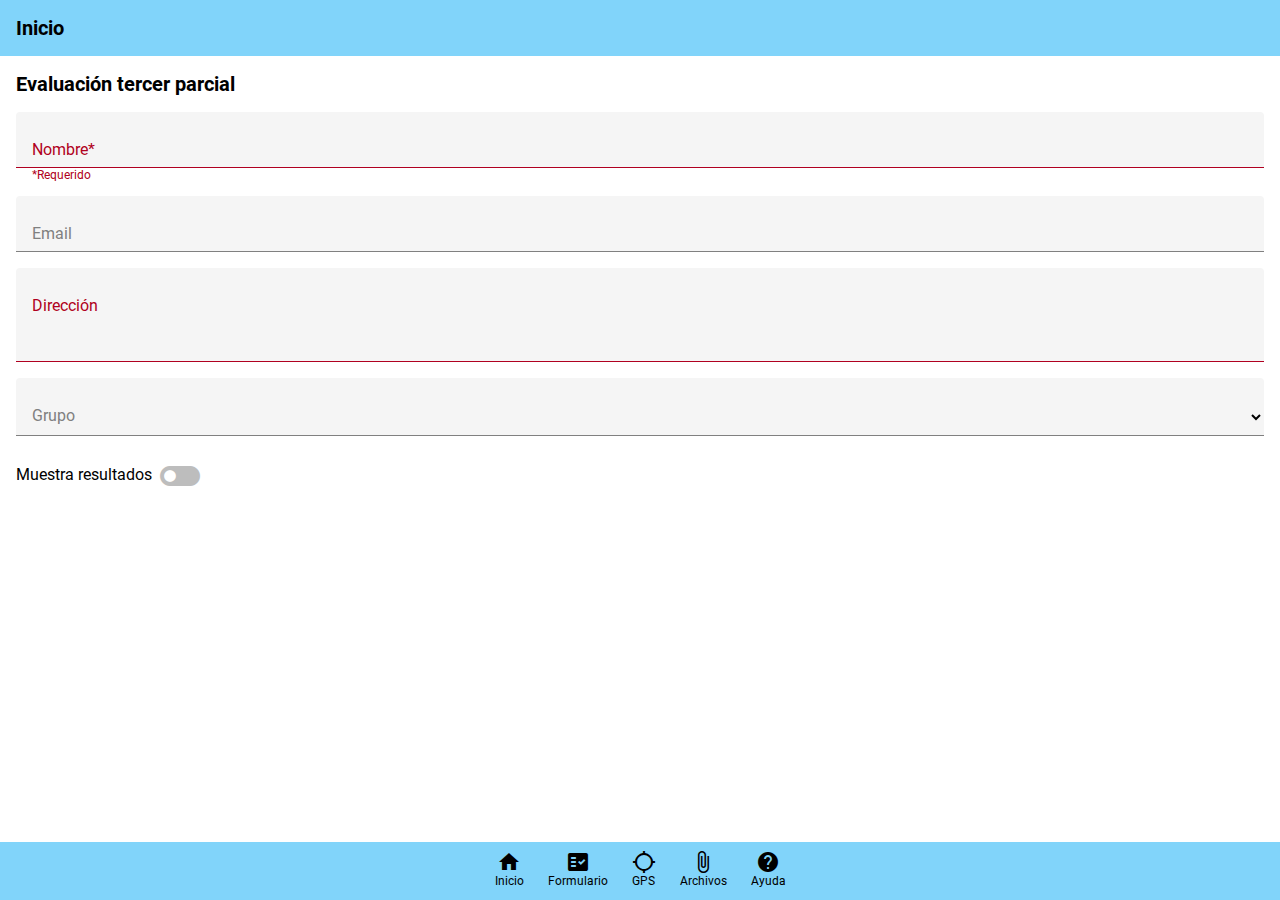
==== index.html @ 1ffeccf1 "commit dos" ====
<!DOCTYPE html>
<html lang="es">
<head>
  <meta charset="UTF-8">
  <meta name="viewport"
    content="width=device-width,
     initial-scale=1.0">
  <title>Inicio</title>
  <link rel="stylesheet"
    href="css/estilos.css">
</head>
<body>
  <script type="module"
    src="js/config.js"></script>
  <header>
    <h1>Inicio</h1>
  </header>
  <h1>Evaluación tercer parcial</h1>
  <campo-dinamico>
    <input id="nombre" required>
    <label for="nombre">
      Nombre*
    </label>
    <small>*Requerido</small>
  </campo-dinamico>
  <campo-dinamico>
    <input id="email"
      type="email">
    <label for="email">
      Email
    </label>
  </campo-dinamico>
  <campo-dinamico>
    <textarea id="dirección"
      rows="3"
      required></textarea>
    <label for="dirección">
      Dirección
    </label>
  </campo-dinamico>
  <campo-dinamico>
    <select id="grupo" rows="3">
      <option value=""></option>
      <option value="IC21">
        IC-21
      </option>
      <option value="IC22">
        IC-22
      </option>
      <option value="IC23">
        IC-23
      </option>
    </select>
    <label for="grupo">
      Grupo
    </label>
  </campo-dinamico>
  <p>
    <label>
      Muestra resultados
      <input type="checkbox">
      <span class="on
        material-icons">
        toggle_on
      </span>
      <span class="off
        material-icons">
        toggle_off
      </span>
    </label>
  </p>
  <mi-nav></mi-nav>
</body>
</html>
---- css/estilos.css ----
@import "colores.css";
@import "/lib/material-icons.css";
@import "/lib/roboto.css";
@import "/lib/principal.css";
@import "/lib/icono.css";
@import "/lib/mi-nav.css";
@import "/lib/campos.css";
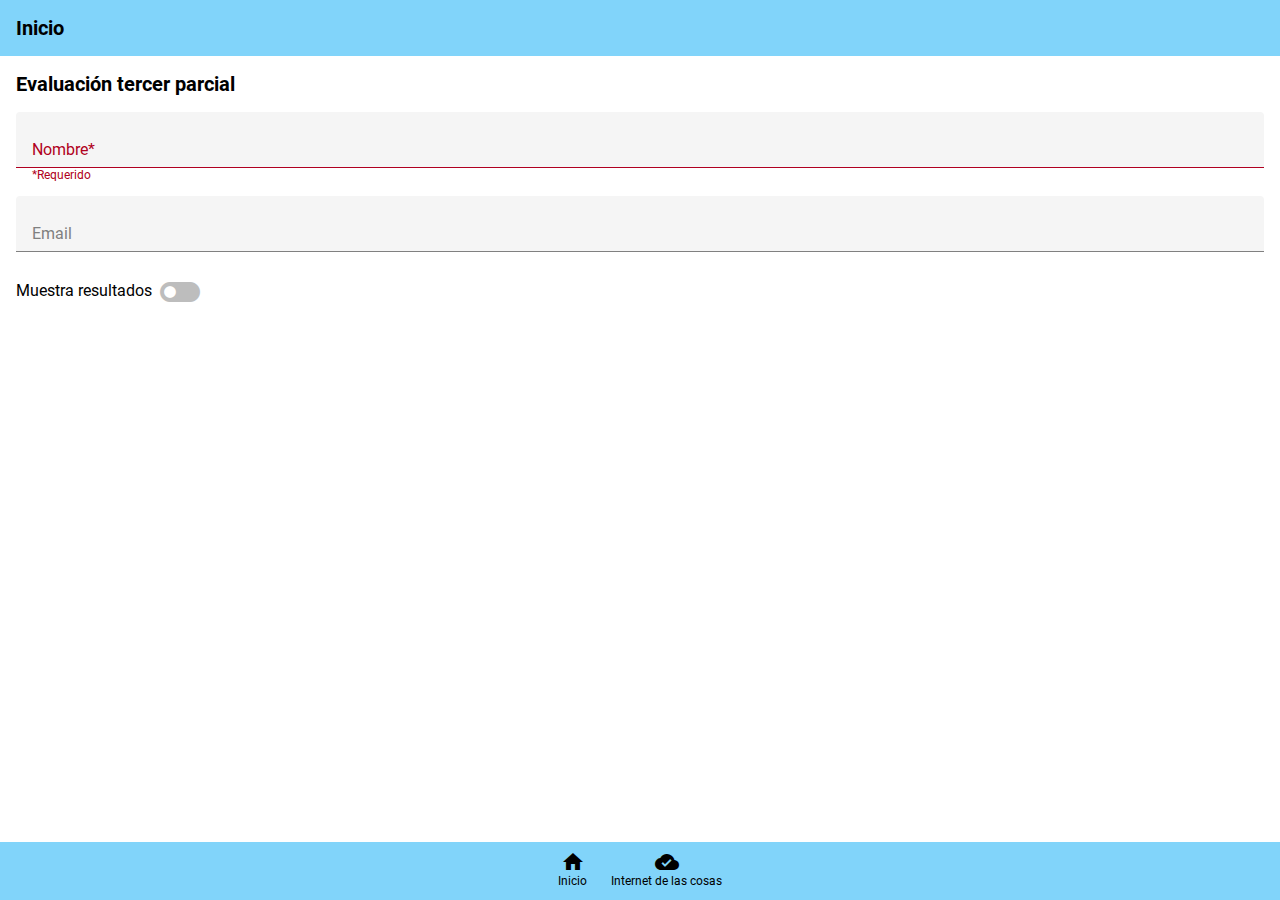
==== commit 7da35bd8: "commit iconos" ====
--- a/index.html
+++ b/index.html
@@ -30,31 +30,6 @@
       Email
     </label>
   </campo-dinamico>
-  <campo-dinamico>
-    <textarea id="dirección"
-      rows="3"
-      required></textarea>
-    <label for="dirección">
-      Dirección
-    </label>
-  </campo-dinamico>
-  <campo-dinamico>
-    <select id="grupo" rows="3">
-      <option value=""></option>
-      <option value="IC21">
-        IC-21
-      </option>
-      <option value="IC22">
-        IC-22
-      </option>
-      <option value="IC23">
-        IC-23
-      </option>
-    </select>
-    <label for="grupo">
-      Grupo
-    </label>
-  </campo-dinamico>
   <p>
     <label>
       Muestra resultados
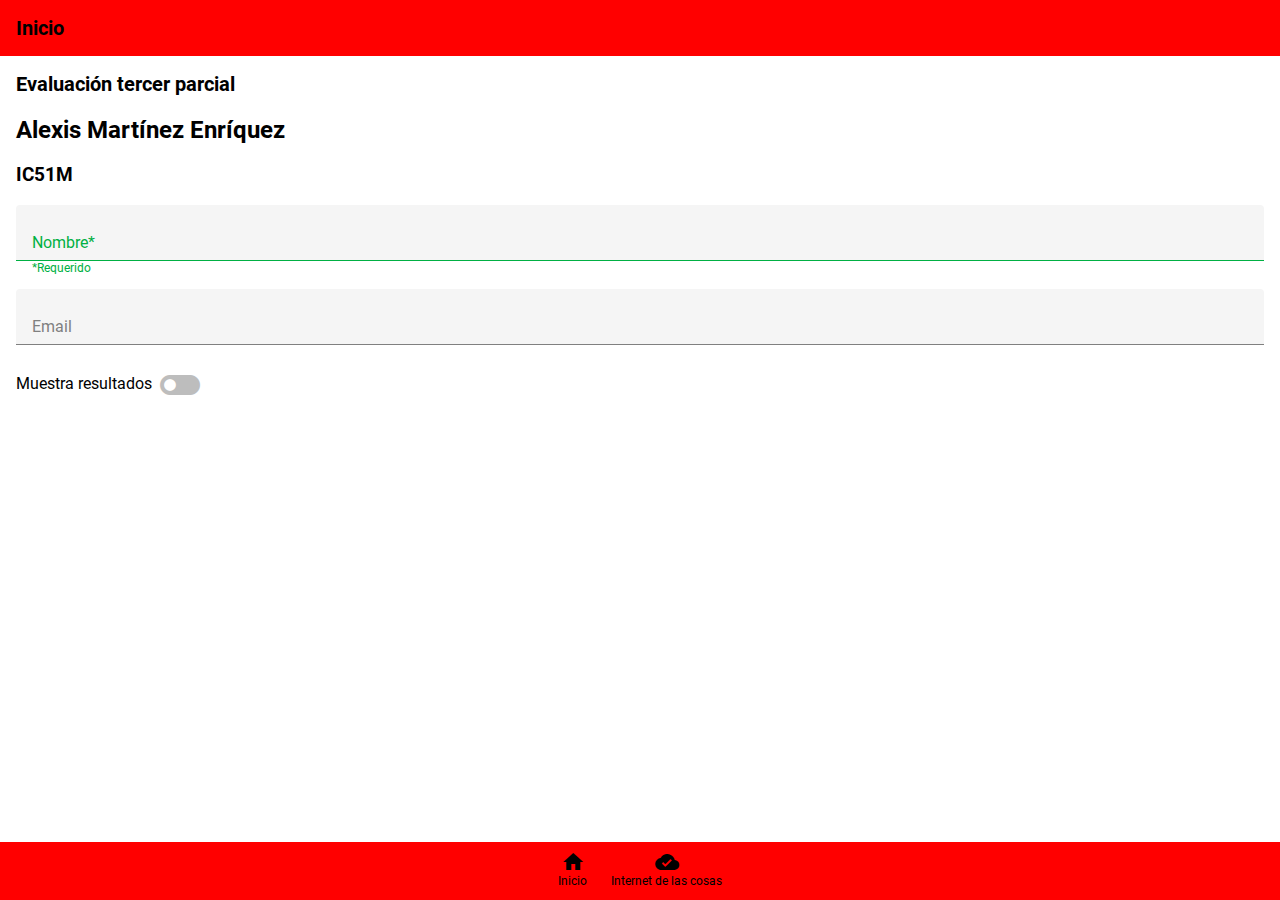
==== commit db502ace: "coomit" ====
--- a/index.html
+++ b/index.html
@@ -16,6 +16,8 @@
     <h1>Inicio</h1>
   </header>
   <h1>Evaluación tercer parcial</h1>
+  <h2>Alexis Martínez Enríquez</h2>
+  <h3>IC51M</h3>
   <campo-dinamico>
     <input id="nombre" required>
     <label for="nombre">
--- a/css/estilos.css
+++ b/css/estilos.css
@@ -5,3 +5,9 @@
 @import "/lib/icono.css";
 @import "/lib/mi-nav.css";
 @import "/lib/campos.css";
+
+
+table{
+    border: 2px;
+    border-radius: 2px;
+}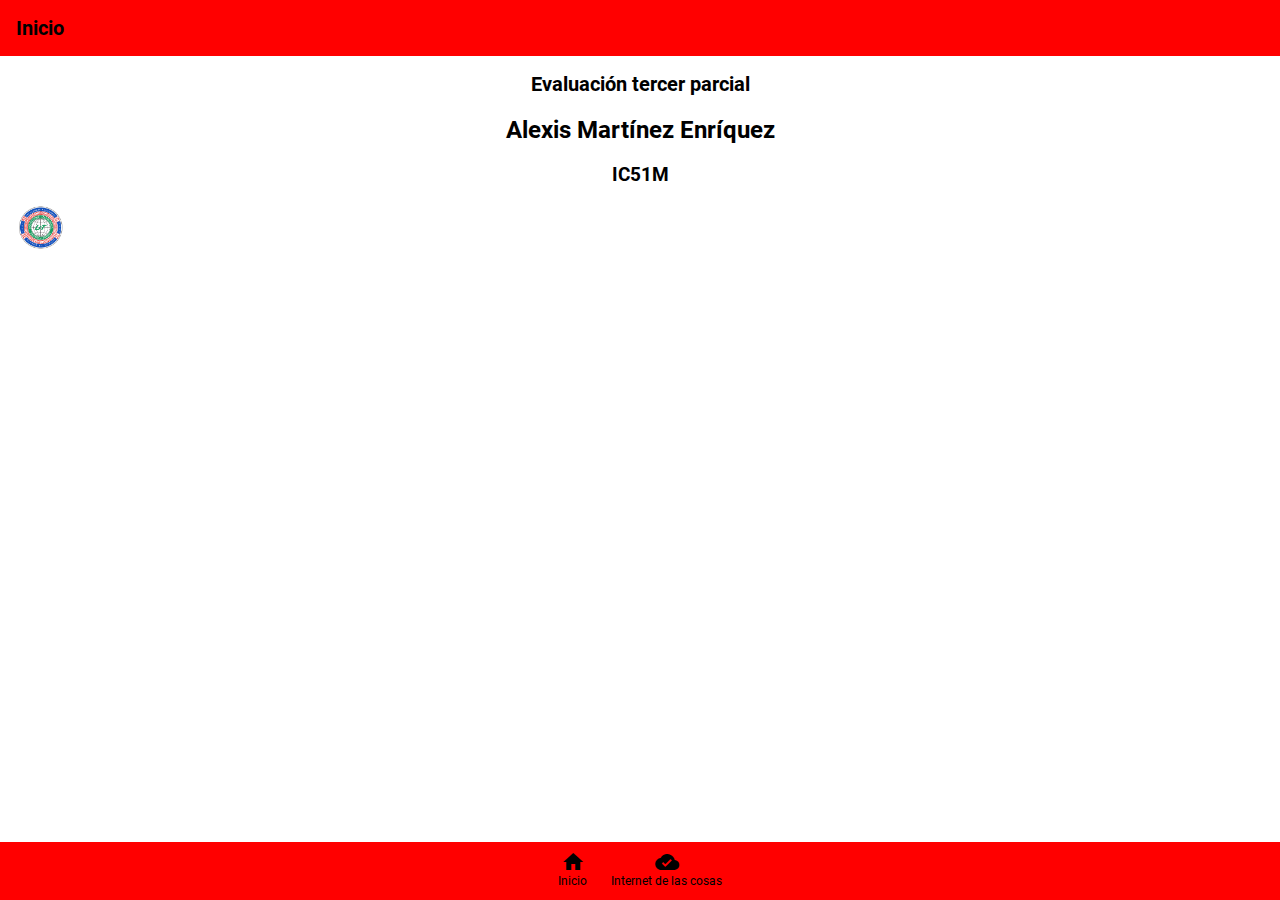
==== commit 4023dec9: "commit imagen" ====
--- a/index.html
+++ b/index.html
@@ -18,34 +18,7 @@
   <h1>Evaluación tercer parcial</h1>
   <h2>Alexis Martínez Enríquez</h2>
   <h3>IC51M</h3>
-  <campo-dinamico>
-    <input id="nombre" required>
-    <label for="nombre">
-      Nombre*
-    </label>
-    <small>*Requerido</small>
-  </campo-dinamico>
-  <campo-dinamico>
-    <input id="email"
-      type="email">
-    <label for="email">
-      Email
-    </label>
-  </campo-dinamico>
-  <p>
-    <label>
-      Muestra resultados
-      <input type="checkbox">
-      <span class="on
-        material-icons">
-        toggle_on
-      </span>
-      <span class="off
-        material-icons">
-        toggle_off
-      </span>
-    </label>
-  </p>
+  <img src="utn.png">
   <mi-nav></mi-nav>
 </body>
 </html>--- a/css/estilos.css
+++ b/css/estilos.css
@@ -10,4 +10,17 @@
 table{
     border: 2px;
     border-radius: 2px;
+}
+
+h1{
+    text-align: center;
+}
+h2{
+    text-align: center;
+}
+h3{
+    text-align: center;
+}
+img{
+    width: 50px;
 }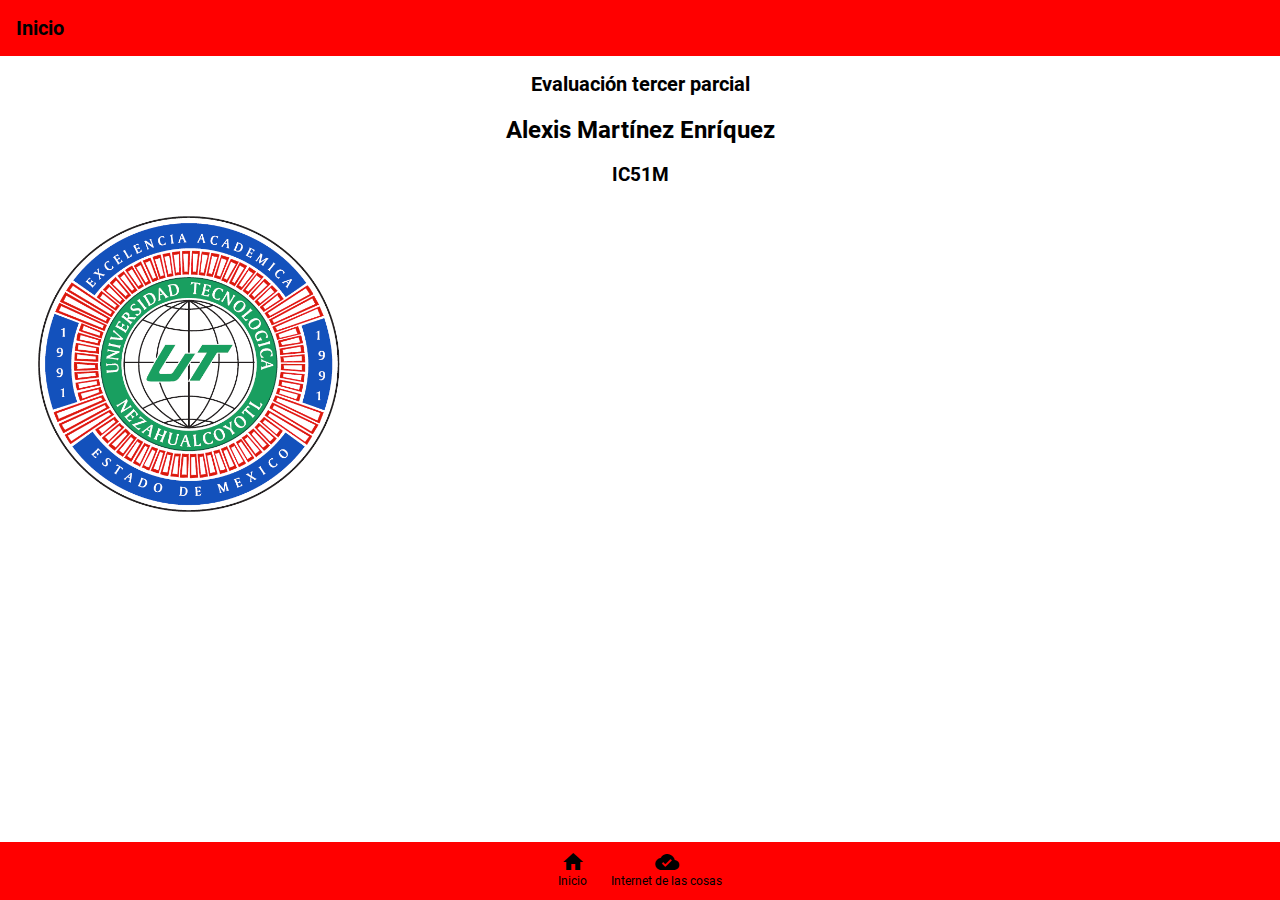
==== commit 16a68c30: "commit center" ====
--- a/index.html
+++ b/index.html
@@ -18,7 +18,9 @@
   <h1>Evaluación tercer parcial</h1>
   <h2>Alexis Martínez Enríquez</h2>
   <h3>IC51M</h3>
-  <img src="utn.png">
+  <p>
+    <img src="utn.png">
+  </p>
   <mi-nav></mi-nav>
 </body>
 </html>--- a/css/estilos.css
+++ b/css/estilos.css
@@ -21,6 +21,7 @@
 h3{
     text-align: center;
 }
-img{
-    width: 50px;
+p img{
+    text-align: center;
+    width: 350px;
 }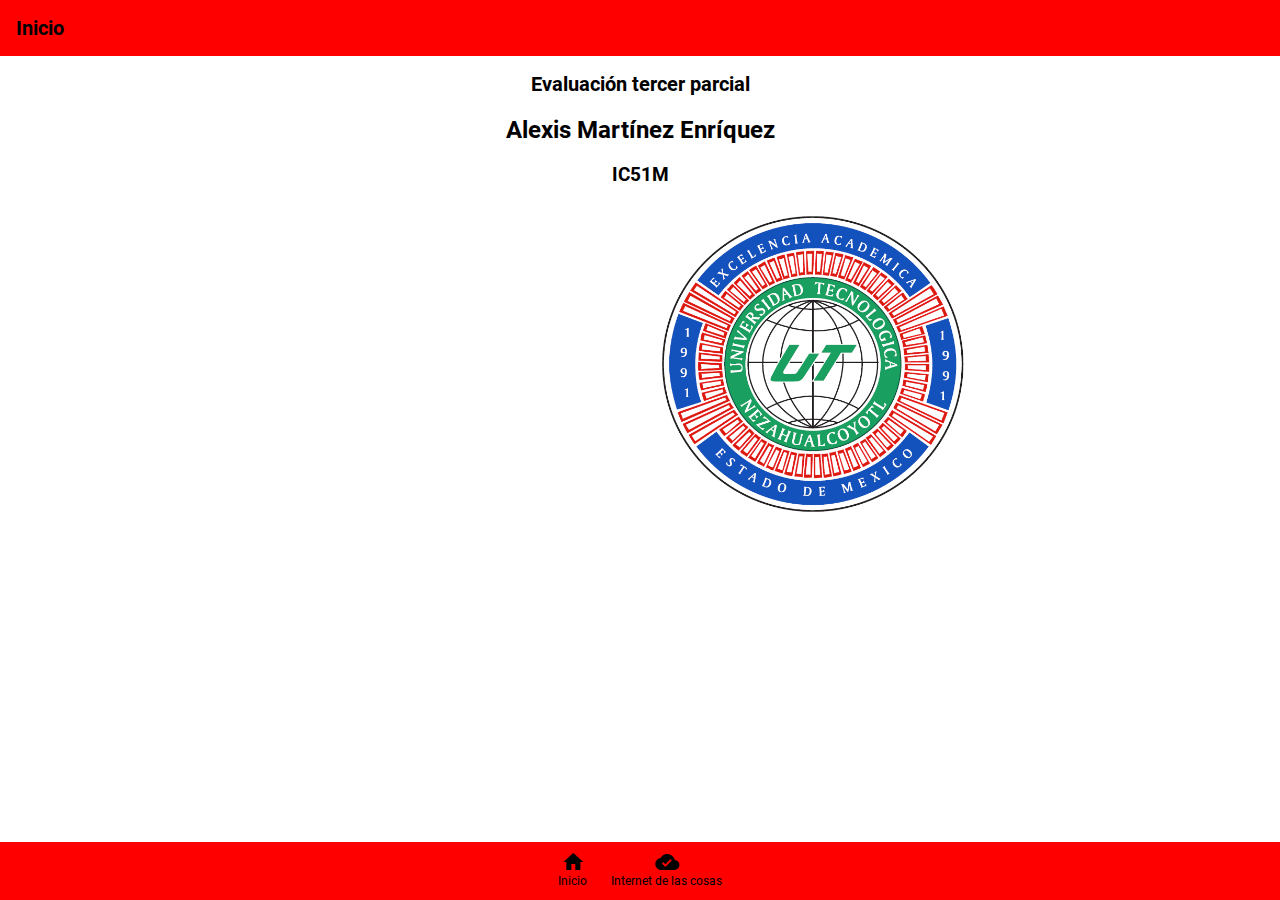
==== commit 42113e51: "commit final" ====
--- a/index.html
+++ b/index.html
@@ -18,9 +18,9 @@
   <h1>Evaluación tercer parcial</h1>
   <h2>Alexis Martínez Enríquez</h2>
   <h3>IC51M</h3>
-  <p>
+  <h3>
     <img src="utn.png">
-  </p>
+  </h3>
   <mi-nav></mi-nav>
 </body>
 </html>--- a/css/estilos.css
+++ b/css/estilos.css
@@ -21,7 +21,8 @@
 h3{
     text-align: center;
 }
-p img{
+img{
+    position: fixed;
     text-align: center;
     width: 350px;
 }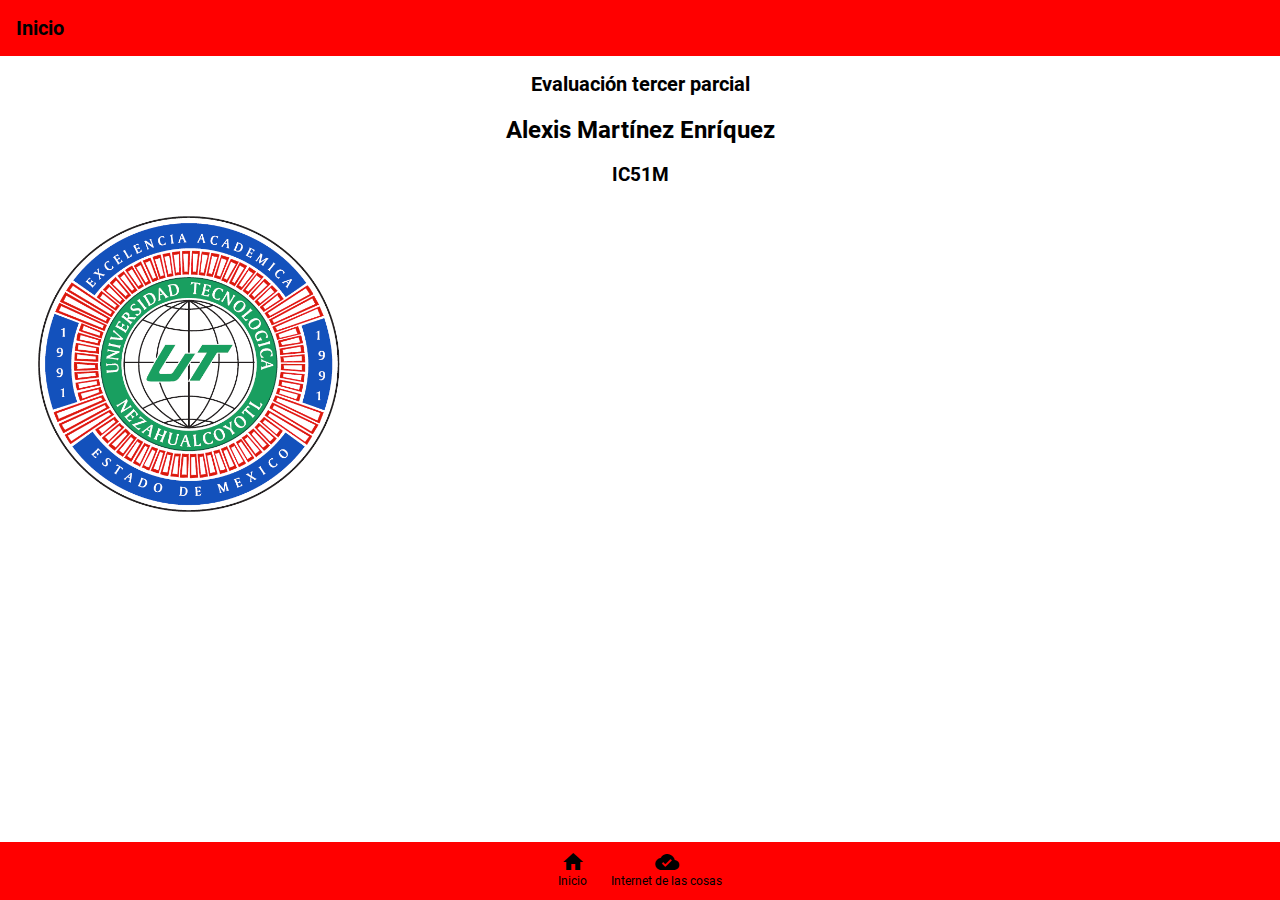
==== commit 6a82ea3e: "git commit final" ====
--- a/index.html
+++ b/index.html
@@ -18,9 +18,9 @@
   <h1>Evaluación tercer parcial</h1>
   <h2>Alexis Martínez Enríquez</h2>
   <h3>IC51M</h3>
-  <h3>
+ 
     <img src="utn.png">
-  </h3>
+
   <mi-nav></mi-nav>
 </body>
 </html>--- a/css/estilos.css
+++ b/css/estilos.css
@@ -22,7 +22,6 @@
     text-align: center;
 }
 img{
-    position: fixed;
     text-align: center;
     width: 350px;
 }